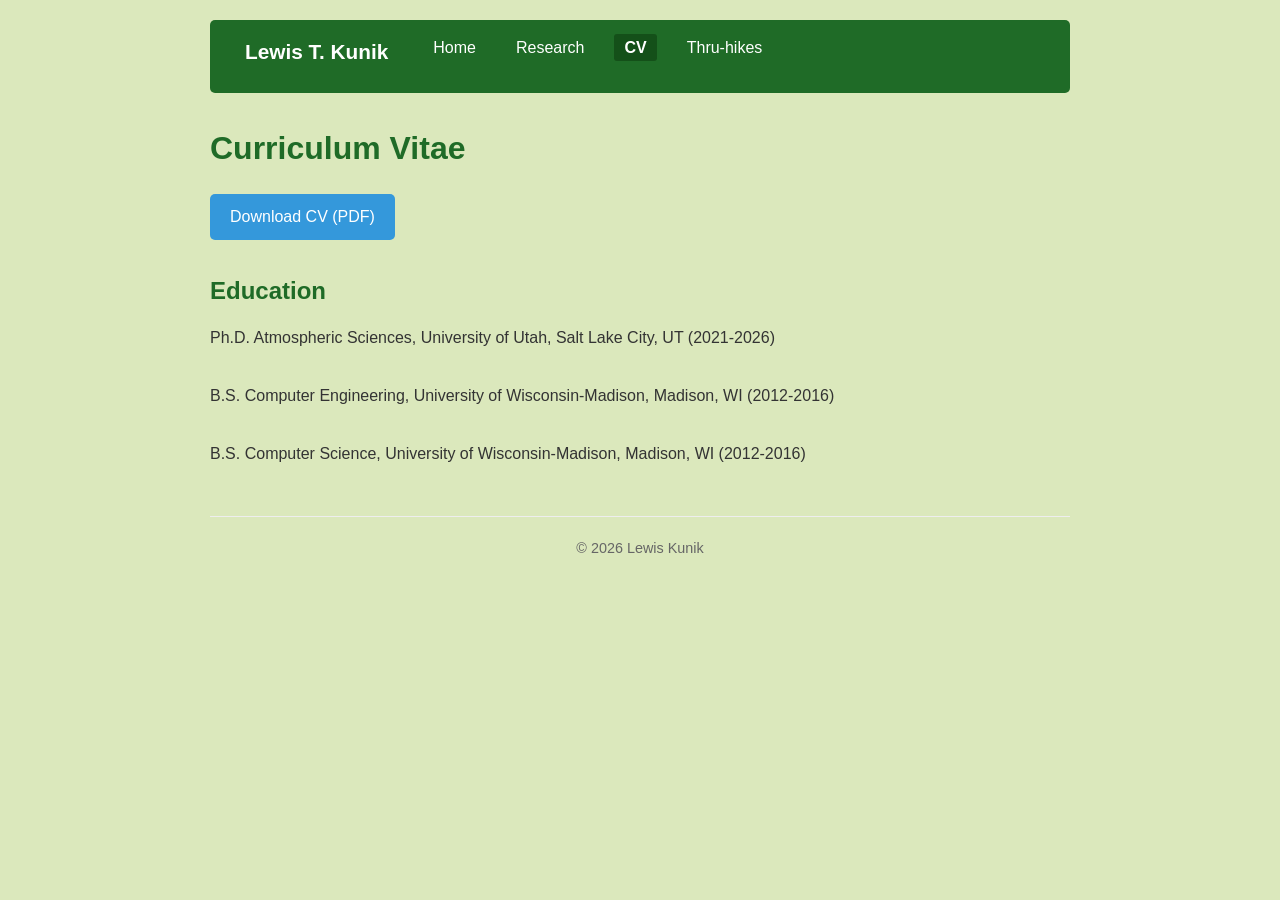
==== cv.html @ 70aa48af "commit from terminal" ====
<!DOCTYPE html>
<html lang="en">
<head>
    <meta charset="UTF-8">
    <meta name="viewport" content="width=device-width, initial-scale=1.0">
    <title>CV - lkunik</title>
    <link rel="stylesheet" href="style.css">
</head>
<body>
    <nav>
        <ul>
            <li class="nav-title"><strong>Lewis T. Kunik</strong></li>
            <li><a href="index.html">Home</a></li>
            <li><a href="research.html">Research</a></li>
            <li><a href="cv.html" class="active">CV</a></li>
            <li><a href="thru-hikes.html">Thru-hikes</a></li>
        </ul>
    </nav>
    
    <main>
        <h1>Curriculum Vitae</h1>
        
        <div class="cv-download">
            <p><a href="CV/LKunik_CV.pdf" class="button" download>Download CV (PDF)</a></p>
        </div>
        
        <section>
            <h2>Education</h2>
            <p>Ph.D. Atmospheric Sciences, University of Utah, Salt Lake City, UT (2021-2026)</p>
            <p>B.S. Computer Engineering, University of Wisconsin-Madison, Madison, WI (2012-2016)</p>
            <p>B.S. Computer Science, University of Wisconsin-Madison, Madison, WI (2012-2016)</p>
        </section>
        
    </main>
    
    <footer>
        <p>&copy; 2026 Lewis Kunik</p>
    </footer>
</body>
</html>
---- style.css ----
* {
    margin: 0;
    padding: 0;
    box-sizing: border-box;
}

body {
    font-family: Arial, sans-serif;
    line-height: 1.6;
    color: #333;
    max-width: 900px;
    margin: 0 auto;
    padding: 20px;
    background-color: #DBE8BC;
}

p {
    margin-bottom: 2em;
}

nav {
    background: #1F6B27;
    padding: 15px;
    margin-bottom: 30px;
    border-radius: 5px;
}

nav ul {
    list-style: none;
    display: flex;
    gap: 20px;
}

nav a {
    text-decoration: none;
    color: #ffffff;
    padding: 5px 10px;
}

nav a:hover {
    background: #145019;
    color: #ffffff;
    border-radius: 3px;
}

nav a.active {
    font-weight: bold;
    background: #145019;
    color: #ffffff;
    border-radius: 3px;
}

.nav-title {
    color: #ffffff;
    font-size: 1.3em;
    font-weight: bold;
    margin-right: 15px;
}

main {
    margin-bottom: 50px;
}

h1 {
    font-size: 2em;
    margin-bottom: 20px;
    color: #1F6B27;
}

h2 {
    font-size: 1.5em;
    margin-top: 30px;
    margin-bottom: 15px;
    color: #1F6B27;
}

section {
    margin-bottom: 30px;
}

.profile {
    display: flex;
    gap: 30px;
    align-items: flex-start;
    margin-bottom: 30px;
}

.profile-photo {
    max-width: 200px;
    height: auto;
    border-radius: 5px;
}

.profile-text {
    flex: 1;
}

.cv-download {
    margin: 20px 0;
}

.button {
    display: inline-block;
    background: #3498db;
    color: white;
    padding: 10px 20px;
    text-decoration: none;
    border-radius: 5px;
}

.button:hover {
    background: #2980b9;
}

footer {
    text-align: center;
    padding: 20px;
    border-top: 1px solid #eee;
    color: #666;
    font-size: 0.9em;
}

ul {
    margin-left: 20px;
}

li {
    margin-bottom: 10px;
}

/* Responsive */
@media (max-width: 600px) {
    .profile {
        flex-direction: column;
    }
    
    nav ul {
        flex-direction: column;
        gap: 10px;
    }
}

.publications-list p {
    margin-bottom: 1.2em;
}


.project-description {
    display: flex;
    gap: 30px;
    align-items: flex-start;
    margin-bottom: 30px;
}


.thru-hike-overview {
    max-width: 1000px;
    height: auto;
    border-radius: 5px;
    margin: 1.7em auto 0 auto;
    display: block;
}

.hike-pix {
    max-width: 400px;
    height: auto;
    border-radius: 5px;
    margin: 1.7em auto 0 auto;
    display: block;
}
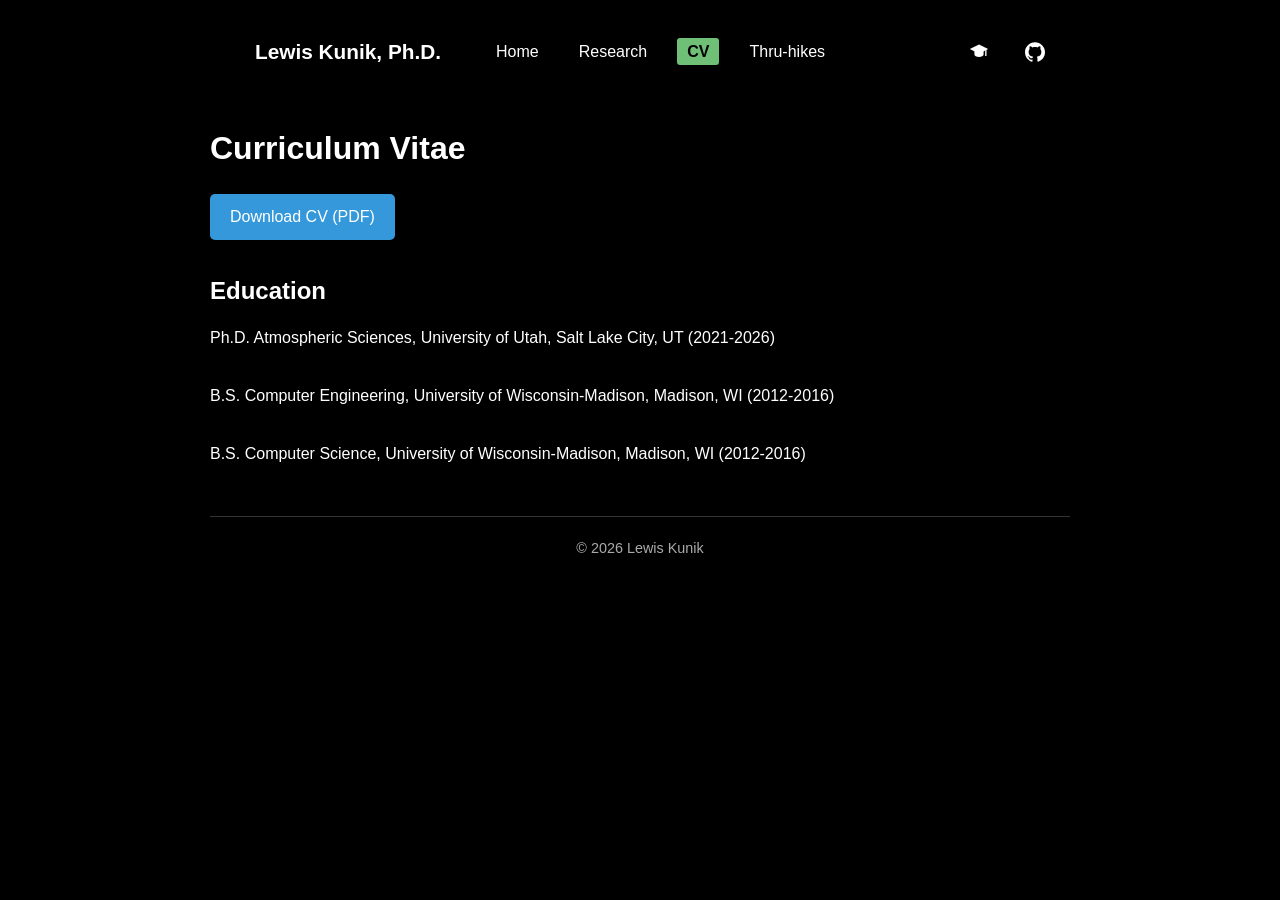
==== commit 2e708148: "Big update, hero loop with drone vids, updated info in research and CV" ====
--- a/cv.html
+++ b/cv.html
@@ -9,11 +9,25 @@
 <body>
     <nav>
         <ul>
-            <li class="nav-title"><strong>Lewis T. Kunik</strong></li>
+            <li class="nav-title"><a href="index.html"><strong>Lewis Kunik, Ph.D.</strong></a></li>
             <li><a href="index.html">Home</a></li>
             <li><a href="research.html">Research</a></li>
             <li><a href="cv.html" class="active">CV</a></li>
             <li><a href="thru-hikes.html">Thru-hikes</a></li>
+            <li class="nav-social">
+                <a href="https://scholar.google.com/citations?user=REPLACE_WITH_YOUR_SCHOLAR_ID" class="icon-link" aria-label="Google Scholar profile" target="_blank" rel="noopener">
+                    <svg viewBox="0 0 24 24" aria-hidden="true">
+                        <path d="M12 3L23 8.5 12 14 1 8.5 12 3Z"/>
+                        <path d="M6.5 10.2V15c0 1.66 2.46 3 5.5 3s5.5-1.34 5.5-3v-4.8L12 12.7 6.5 10.2Z"/>
+                        <path d="M21 9v6.2a1 1 0 1 1-1.6 0V9.9l1.6-.9Z"/>
+                    </svg>
+                </a>
+                <a href="https://github.com/lkunik" class="icon-link" aria-label="GitHub profile" target="_blank" rel="noopener">
+                    <svg viewBox="0 0 24 24" aria-hidden="true">
+                        <path d="M12 .297c-6.63 0-12 5.373-12 12 0 5.303 3.438 9.8 8.205 11.385.6.113.82-.258.82-.577 0-.285-.01-1.04-.015-2.04-3.338.724-4.042-1.61-4.042-1.61C4.422 18.07 3.633 17.7 3.633 17.7c-1.087-.744.084-.729.084-.729 1.205.084 1.838 1.236 1.838 1.236 1.07 1.835 2.809 1.305 3.495.998.108-.776.417-1.305.76-1.605-2.665-.3-5.466-1.332-5.466-5.93 0-1.31.465-2.38 1.235-3.22-.135-.303-.54-1.523.105-3.176 0 0 1.005-.322 3.3 1.23.96-.267 1.98-.399 3-.405 1.02.006 2.04.138 3 .405 2.28-1.552 3.285-1.23 3.285-1.23.645 1.653.24 2.873.12 3.176.765.84 1.23 1.91 1.23 3.22 0 4.61-2.805 5.625-5.475 5.92.42.36.81 1.096.81 2.22 0 1.606-.015 2.896-.015 3.286 0 .315.21.69.825.57C20.565 22.092 24 17.592 24 12.297c0-6.627-5.373-12-12-12"/>
+                    </svg>
+                </a>
+            </li>
         </ul>
     </nav>
     
--- a/style.css
+++ b/style.css
@@ -7,19 +7,27 @@
 body {
     font-family: Arial, sans-serif;
     line-height: 1.6;
-    color: #333;
+    color: #ffffff;
     max-width: 900px;
     margin: 0 auto;
     padding: 20px;
-    background-color: #DBE8BC;
+    background-color: #000000;
 }
 
 p {
     margin-bottom: 2em;
 }
 
+a {
+    color: #8ab4f8;
+}
+
+a:hover {
+    color: #c3d9ff;
+}
+
 nav {
-    background: #1F6B27;
+    background: #000000;
     padding: 15px;
     margin-bottom: 30px;
     border-radius: 5px;
@@ -28,7 +36,31 @@
 nav ul {
     list-style: none;
     display: flex;
+    align-items: center;
     gap: 20px;
+}
+
+.nav-social {
+    margin-left: auto;
+    display: flex;
+    align-items: center;
+    gap: 16px;
+}
+
+.icon-link {
+    display: inline-flex;
+    color: #ffffff;
+    transition: color 0.15s ease;
+}
+
+.icon-link:hover {
+    color: #BEFAD6;
+}
+
+.icon-link svg {
+    width: 20px;
+    height: 20px;
+    fill: currentColor;
 }
 
 nav a {
@@ -38,15 +70,15 @@
 }
 
 nav a:hover {
-    background: #145019;
-    color: #ffffff;
+    background: #6FBF77;
+    color: #000000;
     border-radius: 3px;
 }
 
 nav a.active {
     font-weight: bold;
-    background: #145019;
-    color: #ffffff;
+    background: #6FBF77;
+    color: #000000;
     border-radius: 3px;
 }
 
@@ -57,6 +89,15 @@
     margin-right: 15px;
 }
 
+.nav-title a {
+    color: #ffffff;
+    text-decoration: none;
+}
+
+.nav-title a:hover {
+    color: #ffffff;
+}
+
 main {
     margin-bottom: 50px;
 }
@@ -64,14 +105,21 @@
 h1 {
     font-size: 2em;
     margin-bottom: 20px;
-    color: #1F6B27;
+    color: #ffffff;
 }
 
 h2 {
     font-size: 1.5em;
     margin-top: 30px;
     margin-bottom: 15px;
-    color: #1F6B27;
+    color: #ffffff;
+}
+
+.intro-heading {
+    font-family: 'Archivo', Arial, sans-serif;
+    font-weight: 600;
+    font-size: 2.1em;
+    letter-spacing: 0.01em;
 }
 
 section {
@@ -115,8 +163,8 @@
 footer {
     text-align: center;
     padding: 20px;
-    border-top: 1px solid #eee;
-    color: #666;
+    border-top: 1px solid #333;
+    color: #aaa;
     font-size: 0.9em;
 }
 
@@ -167,4 +215,144 @@
     border-radius: 5px;
     margin: 1.7em auto 0 auto;
     display: block;
-}+}
+/* ===== Homepage hero: full-bleed cinematic ===== */
+
+.hero-fullbleed {
+    width: 100vw;
+    position: relative;
+    left: 50%;
+    right: 50%;
+    margin-left: -50vw;
+    margin-right: -50vw;
+    height: 78vh;
+    min-height: 460px;
+    max-height: 760px;
+    overflow: hidden;
+    background: #000000;
+    margin-bottom: 40px;
+}
+
+.hero-fullbleed__video {
+    position: absolute;
+    inset: 0;
+    width: 100%;
+    height: 100%;
+    object-fit: cover;
+    opacity: 0;
+    filter: saturate(0.82) contrast(1.04);
+    transition: opacity 1.1s ease;
+}
+
+.hero-fullbleed__video.is-active {
+    opacity: 1;
+}
+
+.hero-fullbleed__scrim {
+    position: absolute;
+    inset: 0;
+    background: linear-gradient(to bottom,
+        rgba(0,0,0,0.15) 0%,
+        rgba(0,0,0,0.05) 38%,
+        rgba(0,0,0,0.65) 76%,
+        rgba(0,0,0,0.92) 100%);
+    pointer-events: none;
+}
+
+.hero-fullbleed__content {
+    position: absolute;
+    left: 0;
+    right: 0;
+    bottom: 56px;
+    max-width: 900px;
+    margin: 0 auto;
+    padding: 0 40px;
+    display: flex;
+    flex-direction: column;
+    gap: 14px;
+}
+
+.hero-fullbleed__eyebrow {
+    font-family: 'IBM Plex Mono', monospace;
+    font-size: 0.75em;
+    letter-spacing: 0.16em;
+    color: #BEFAD6;
+}
+
+.hero-fullbleed__name {
+    font-size: 3em;
+    line-height: 1.05;
+    color: #ffffff;
+    margin: 0;
+}
+
+.hero-fullbleed__tagline {
+    color: #e6e6e6;
+    font-size: 1.05em;
+    line-height: 1.5;
+    margin: 0;
+    max-width: 520px;
+}
+
+.hero-fullbleed__cta {
+    display: inline-flex;
+    align-items: center;
+    gap: 8px;
+    color: #BEFAD6;
+    text-decoration: none;
+    font-family: 'IBM Plex Mono', monospace;
+    font-size: 0.85em;
+    letter-spacing: 0.06em;
+    width: fit-content;
+    margin-top: 6px;
+}
+
+.hero-fullbleed__cta:hover {
+    color: #ffffff;
+}
+
+.hero-fullbleed__scroll {
+    position: absolute;
+    right: 40px;
+    bottom: 30px;
+    display: flex;
+    flex-direction: column;
+    align-items: center;
+    gap: 8px;
+    animation: hero-bob 2.4s ease-in-out infinite;
+}
+
+.hero-fullbleed__scroll-line {
+    width: 1px;
+    height: 30px;
+    background: rgba(255,255,255,0.4);
+}
+
+.hero-fullbleed__scroll-label {
+    font-family: 'IBM Plex Mono', monospace;
+    font-size: 0.65em;
+    letter-spacing: 0.16em;
+    color: rgba(255,255,255,0.55);
+}
+
+@keyframes hero-bob {
+    0%, 100% { transform: translateY(0); }
+    50% { transform: translateY(5px); }
+}
+
+@media (max-width: 900px) {
+    .hero-fullbleed {
+        height: 62vh;
+        min-height: 380px;
+    }
+    .hero-fullbleed__content {
+        bottom: 40px;
+        padding: 0 24px;
+    }
+    .hero-fullbleed__name {
+        font-size: 2.1em;
+    }
+    .hero-fullbleed__scroll {
+        display: none;
+    }
+}
